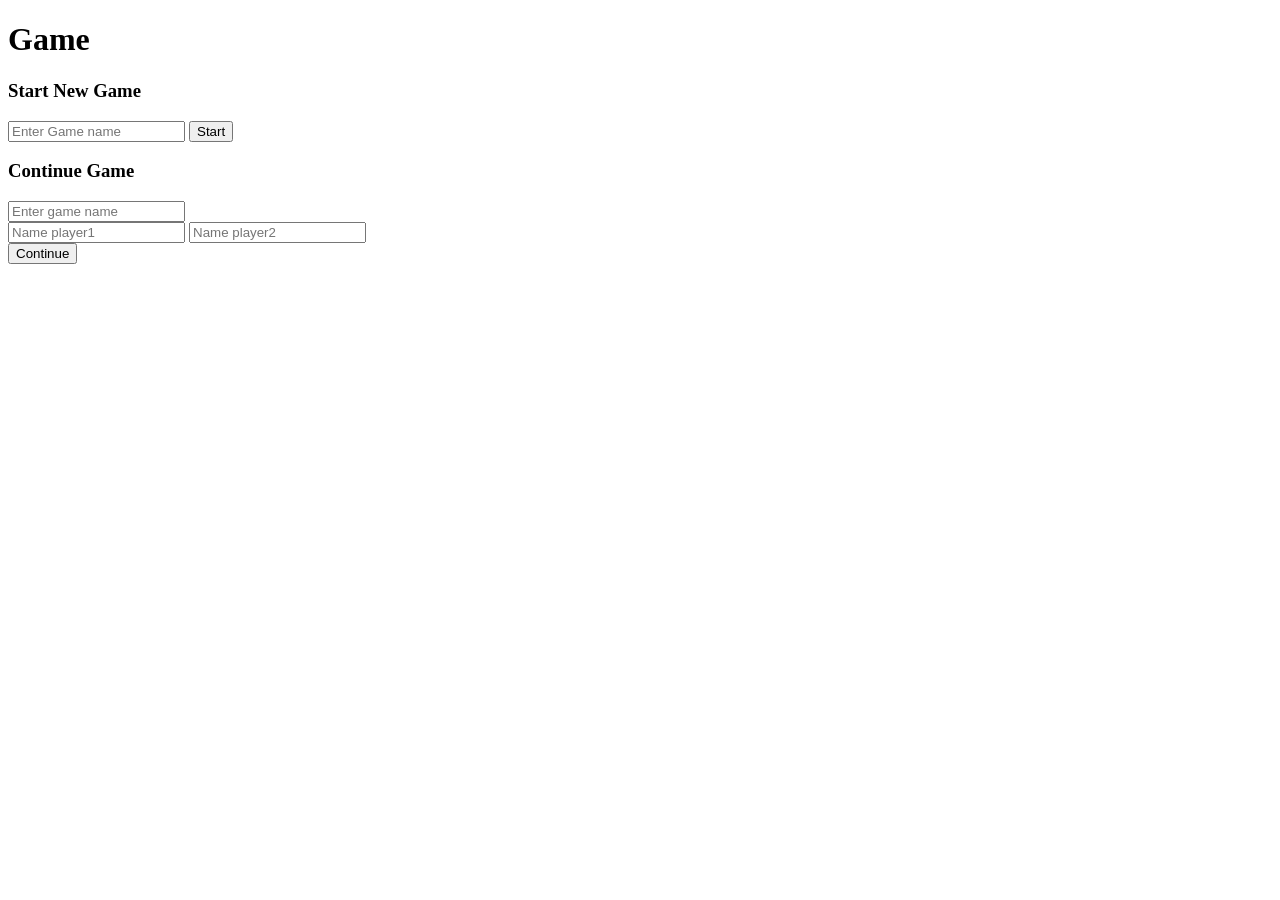
==== src/main/resources/templates/choose.html @ b2708745 "Merge remote-tracking branch 'origin/master'" ====
<!DOCTYPE html>
<html xmlns:th="http://www.thymeleaf.org" lang="en">
<head>
    <meta charset="UTF-8">
    <title>GameStudio</title>
    <link rel="stylesheet" href="/css/style.css"/>
</head>
<body>

<div th:replace="fragments::header"></div>

<main class="container">
    <h1>Game</h1>

    <section class="choose-actions">
        <div class = "block">
            <form action="/sidealama/new" method="post">
                <h3>Start New Game</h3>
                <input type="text" name="player" placeholder="Enter Game name" required>
                <button type="submit" class="btn btn-primary">Start</button>
            </form>
        </div>

        <div class = "block">
            <form action="/sidealama" method="get">
                <h3>Continue Game</h3>
                <input type="text" name="game" placeholder="Enter game name" required>
                <div class = "players">
                <input type="text" name="player1" placeholder="Name player1" required>
                <input type="text" name="player2" placeholder="Name player2" required>
                </div>
                <button type="submit" class="btn btn-ghost">Continue</button>
            </form>
        </div>
    </section>
</main>

<div th:replace="fragments::footer"></div>
</body>
</html>
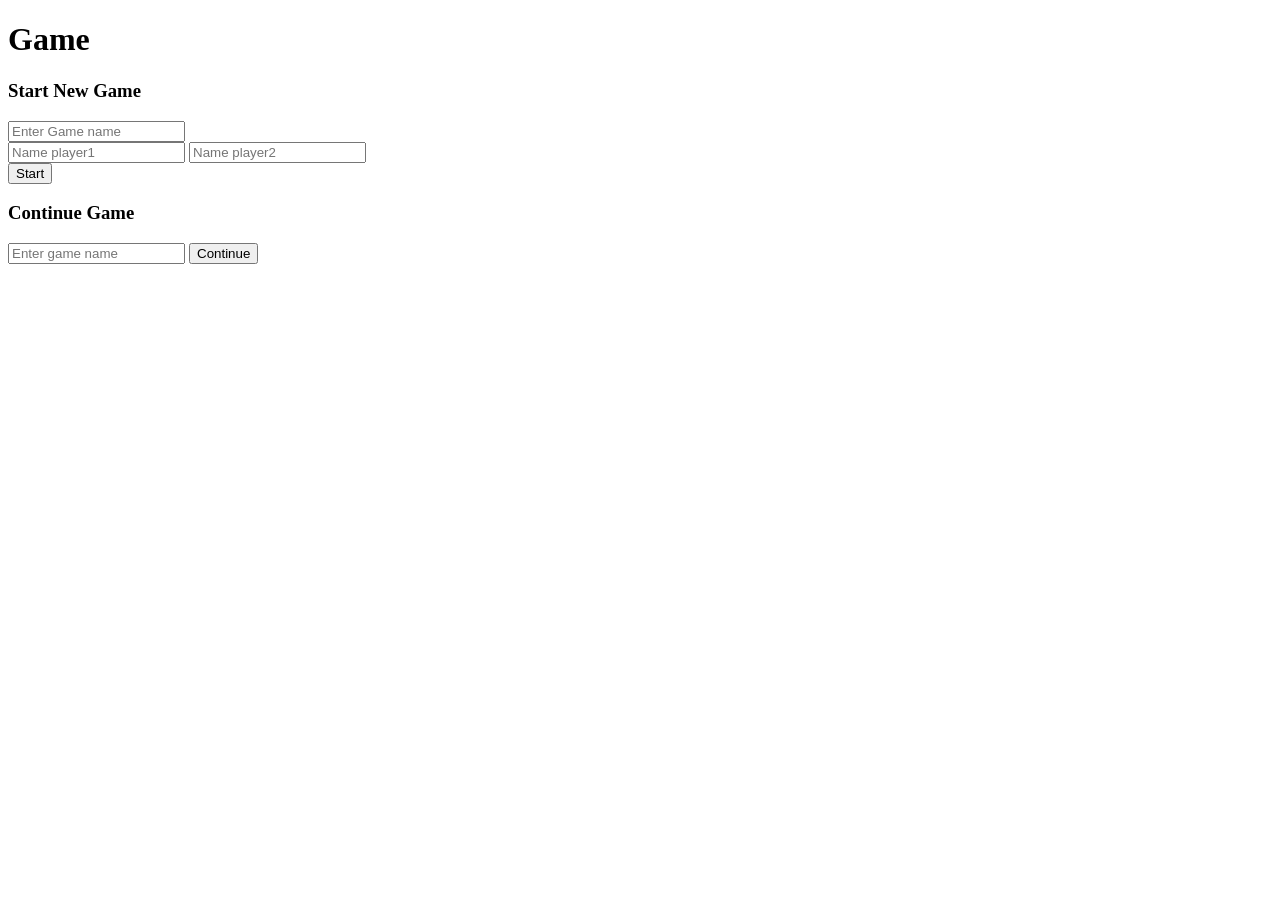
==== commit 59b5f976: "Merge remote-tracking branch 'origin/master'" ====
--- a/src/main/resources/templates/choose.html
+++ b/src/main/resources/templates/choose.html
@@ -16,25 +16,28 @@
         <div class = "block">
             <form action="/sidealama/new" method="post">
                 <h3>Start New Game</h3>
-                <input type="text" name="player" placeholder="Enter Game name" required>
+                <input type="text" name="gameName" placeholder="Enter Game name" required>
+                <div class = "players">
+                    <input type="text" name="player1Name" placeholder="Name player1" required>
+                    <input type="text" name="player2Name" placeholder="Name player2" required>
+                </div>
                 <button type="submit" class="btn btn-primary">Start</button>
             </form>
         </div>
 
         <div class = "block">
-            <form action="/sidealama" method="get">
+            <form action="/sidealama/load" method="post">
                 <h3>Continue Game</h3>
-                <input type="text" name="game" placeholder="Enter game name" required>
-                <div class = "players">
-                <input type="text" name="player1" placeholder="Name player1" required>
-                <input type="text" name="player2" placeholder="Name player2" required>
-                </div>
+                <input type="text" name="gameName" placeholder="Enter game name" required>
                 <button type="submit" class="btn btn-ghost">Continue</button>
             </form>
         </div>
     </section>
 </main>
 
+<div class = "down2">
+
+</div>
 <div th:replace="fragments::footer"></div>
 </body>
 </html>
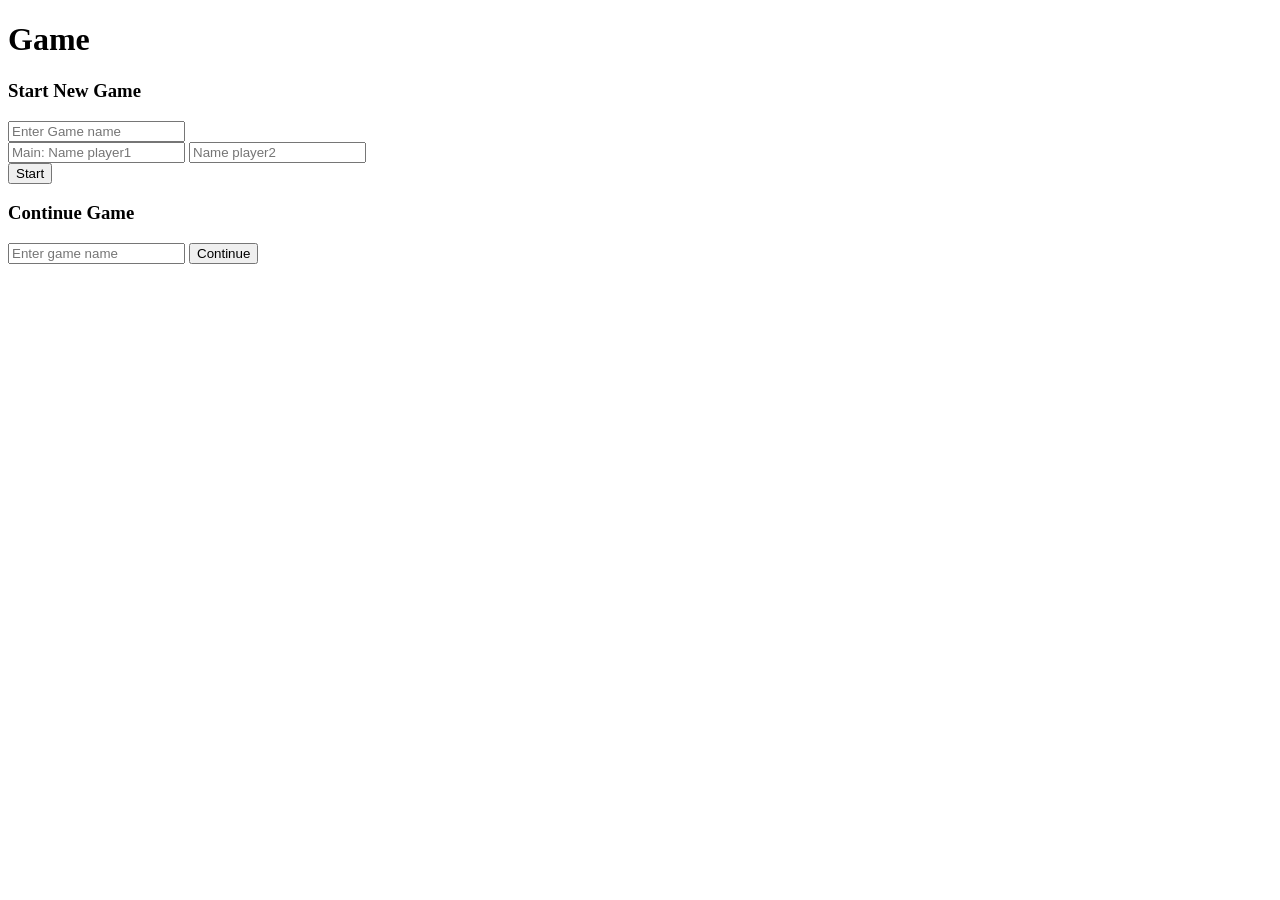
==== commit 1d8124a2: "Merge remote-tracking branch 'origin/master'" ====
--- a/src/main/resources/templates/choose.html
+++ b/src/main/resources/templates/choose.html
@@ -18,10 +18,10 @@
                 <h3>Start New Game</h3>
                 <input type="text" name="gameName" placeholder="Enter Game name" required>
                 <div class = "players">
-                    <input type="text" name="player1Name" placeholder="Name player1" required>
+                    <input type="text" name="player1Name" placeholder="Main: Name player1" required>
                     <input type="text" name="player2Name" placeholder="Name player2" required>
                 </div>
-                <button type="submit" class="btn btn-primary">Start</button>
+                <button type="submit" class="btn btn-primary s">Start</button>
             </form>
         </div>
 
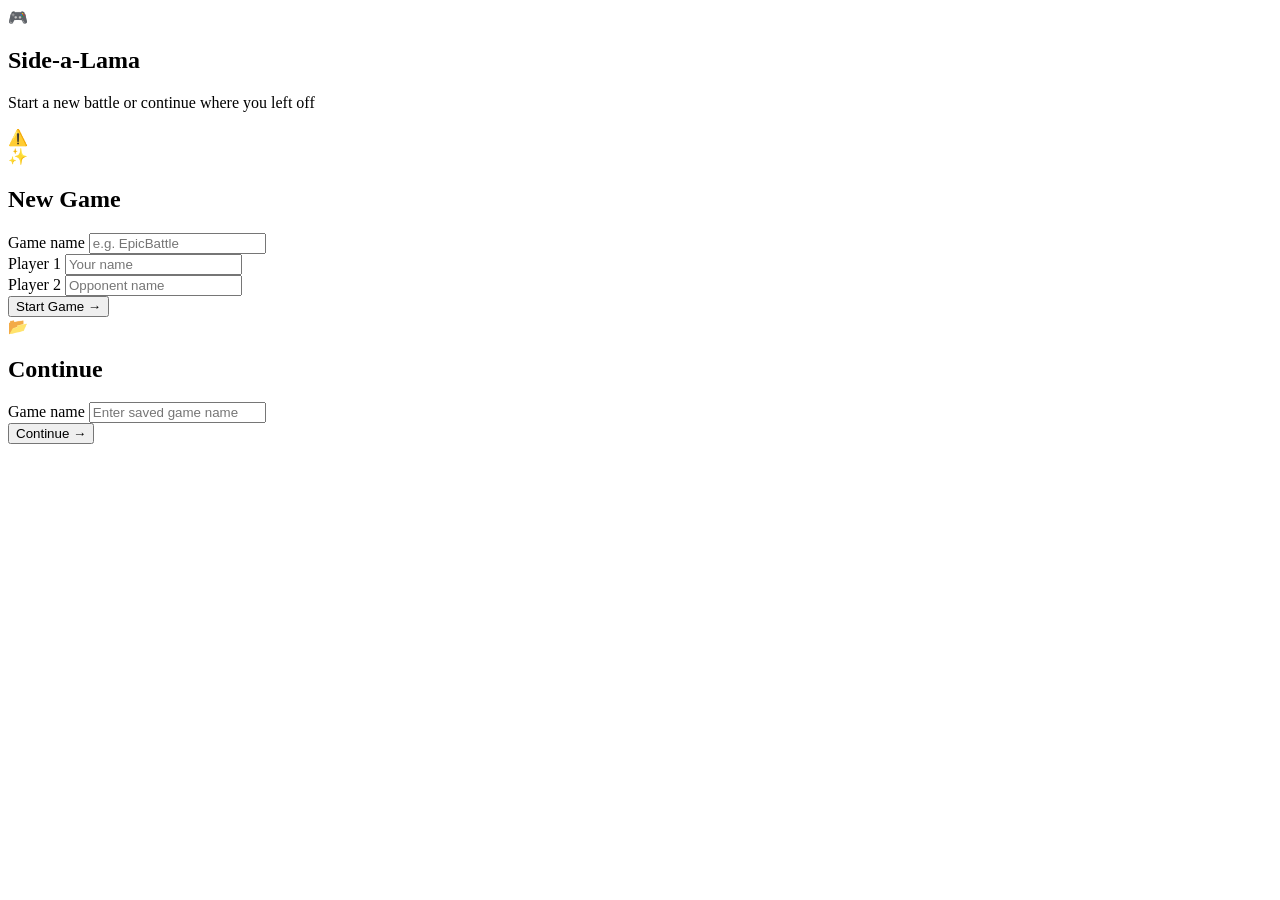
==== commit d95bed4f: "Merge remote-tracking branch 'origin/master'" ====
--- a/src/main/resources/templates/choose.html
+++ b/src/main/resources/templates/choose.html
@@ -2,42 +2,67 @@
 <html xmlns:th="http://www.thymeleaf.org" lang="en">
 <head>
     <meta charset="UTF-8">
-    <title>GameStudio</title>
+    <title>Side-a-Lama</title>
     <link rel="stylesheet" href="/css/style.css"/>
 </head>
 <body>
 
 <div th:replace="fragments::header"></div>
 
-<main class="container">
-    <h1>Game</h1>
+<main class="container menu-page">
 
-    <section class="choose-actions">
-        <div class = "block">
-            <form action="/sidealama/new" method="post">
-                <h3>Start New Game</h3>
-                <input type="text" name="gameName" placeholder="Enter Game name" required>
-                <div class = "players">
-                    <input type="text" name="player1Name" placeholder="Main: Name player1" required>
-                    <input type="text" name="player2Name" placeholder="Name player2" required>
+    <section class="menu-hero">
+        <div class="menu-emoji">🎮</div>
+        <h1 class="menu-title">Side-a-Lama</h1>
+        <p class="menu-sub">Start a new battle or continue where you left off</p>
+    </section>
+
+    <div th:if="${error}" class="error-banner">
+        ⚠️ <span th:text="${error}"></span>
+    </div>
+
+    <section class="choose-grid">
+
+        <div class="choose-card">
+            <div class="choose-card-header">
+                <span class="choose-icon">✨</span>
+                <h2>New Game</h2>
+            </div>
+            <form action="/sidealama/new" method="post" class="choose-form">
+                <div class="field-group">
+                    <label>Game name</label>
+                    <input type="text" name="gameName" placeholder="e.g. EpicBattle" maxlength="20" required/>
                 </div>
-                <button type="submit" class="btn btn-primary s">Start</button>
+                <div class="field-group">
+                    <label>Player 1</label>
+                    <input type="text" name="player1Name" placeholder="Your name" maxlength="15" required/>
+                </div>
+                <div class="field-group">
+                    <label>Player 2</label>
+                    <input type="text" name="player2Name" placeholder="Opponent name" maxlength="15" required/>
+                </div>
+                <button type="submit" class="btn btn-primary choose-btn">Start Game →</button>
             </form>
         </div>
 
-        <div class = "block">
-            <form action="/sidealama/load" method="post">
-                <h3>Continue Game</h3>
-                <input type="text" name="gameName" placeholder="Enter game name" required>
-                <button type="submit" class="btn btn-ghost">Continue</button>
+        <div class="choose-card">
+            <div class="choose-card-header">
+                <span class="choose-icon">📂</span>
+                <h2>Continue</h2>
+            </div>
+            <form action="/sidealama/load" method="post" class="choose-form">
+                <div class="field-group">
+                    <label>Game name</label>
+                    <input type="text" name="gameName" placeholder="Enter saved game name" maxlength="20" required/>
+                </div>
+                <button type="submit" class="btn btn-ghost choose-btn">Continue →</button>
             </form>
         </div>
+
     </section>
+
 </main>
 
-<div class = "down2">
-
-</div>
 <div th:replace="fragments::footer"></div>
 </body>
 </html>
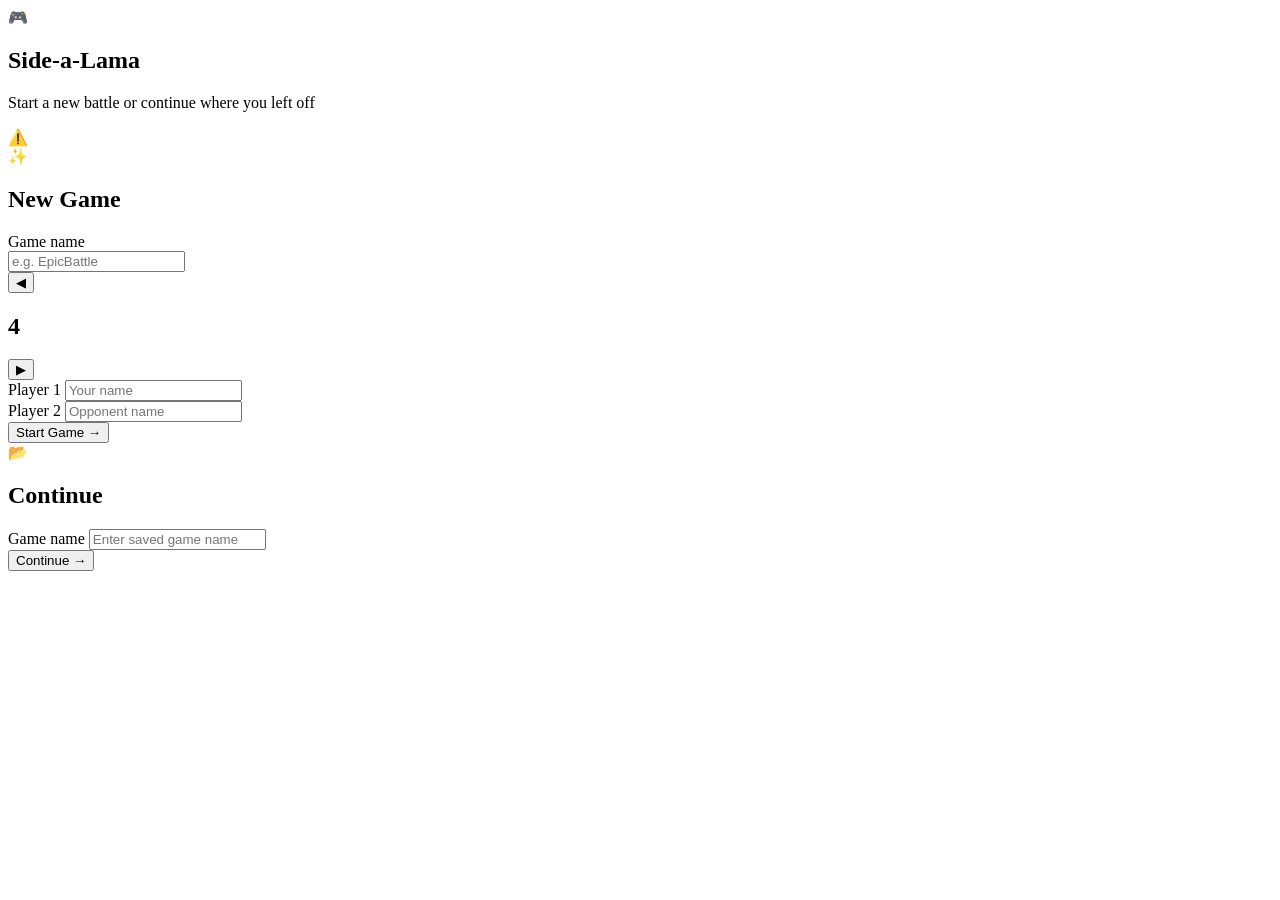
==== commit 7138354e: "Merge remote-tracking branch 'origin/master'" ====
--- a/src/main/resources/templates/choose.html
+++ b/src/main/resources/templates/choose.html
@@ -31,7 +31,15 @@
             <form action="/sidealama/new" method="post" class="choose-form">
                 <div class="field-group">
                     <label>Game name</label>
-                    <input type="text" name="gameName" placeholder="e.g. EpicBattle" maxlength="20" required/>
+                    <div class="game-control">
+                        <input type="text" name="gameName" placeholder="e.g. EpicBattle" maxlength="20" required/>
+                        <div class="states">
+                            <button type="button" class="btn" onclick="changeSize(-1)">◀</button>
+                                <h2 id="input">4</h2>
+                                <input type="hidden" name="boardSize" id="size" value="4">
+                            <button type="button" class="btn" onclick="changeSize(1)">▶</button>
+                        </div>
+                    </div>
                 </div>
                 <div class="field-group">
                     <label>Player 1</label>
@@ -64,5 +72,24 @@
 </main>
 
 <div th:replace="fragments::footer"></div>
+<script>
+    let currentNumber = 4;
+    function changeSize(step){
+        currentNumber += step;
+        if (currentNumber > 9) {
+            currentNumber = 3;
+        }
+        if (currentNumber < 3) {
+            currentNumber = 9;
+        }
+
+        document.getElementById('input').innerText = currentNumber;
+
+        document.getElementById('size').value = currentNumber;
+
+    }
+
+
+</script>
 </body>
 </html>
